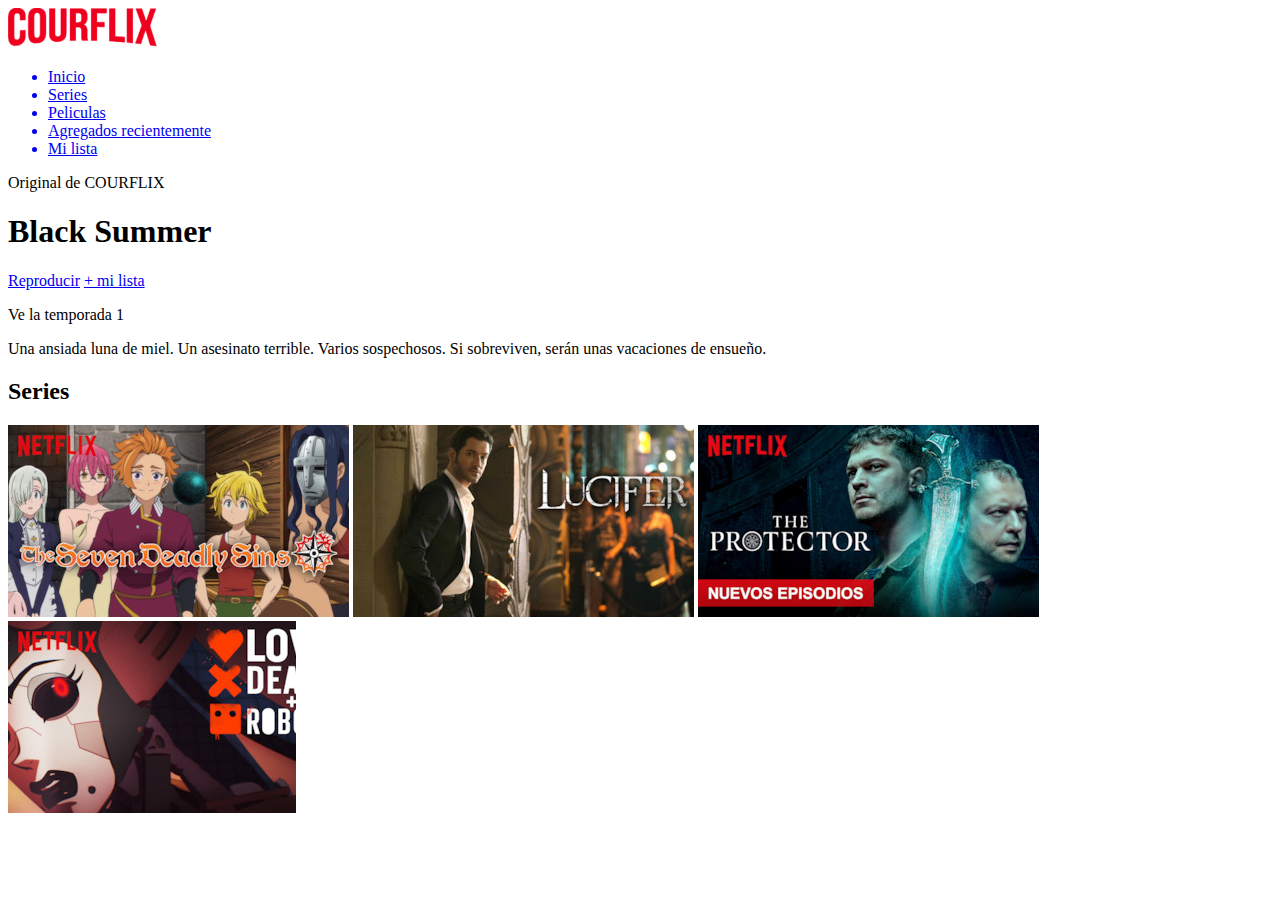
==== serie.html @ 2212c936 "feat: create html estructure" ====
<!DOCTYPE html>
<html lang="en">
  <head>
    <meta charset="UTF-8" />
    <meta name="viewport" content="width=device-width, initial-scale=1.0" />
    <title>Document</title>
  </head>
  <body>
    <header class="header-section">
      <img src="img/courflix-logo.png" alt="Courflix" class="logo" />
      <nav class="nav-bar">
        <ul>
          <a href="#"><li>Inicio</li></a>
          <a href="#"><li>Series</li></a>
          <a href="#"><li>Peliculas</li></a>
          <a href="#"><li>Agregados recientemente</li></a>
          <a href="#"><li>Mi lista</li></a>
        </ul>
      </nav>
    </header>
    <main class="main-container">
      <section class="hero-section">
        <div class="hero-header"><p>Original de COURFLIX</p></div>
        <div class="hero-body">
          <h1 class="hero-title">Black Summer</h1>
          <a href="#" class="hero-button">Reproducir</a>
          <a href="#" class="hero-button">+ mi lista</a>
          <p>Ve la temporada 1</p>
          <p>
            Una ansiada luna de miel. Un asesinato terrible. Varios sospechosos. Si
            sobreviven, serán unas vacaciones de ensueño.
          </p>
        </div>
      </section>
      <section class="series-section">
        <div class="series-subsection">
          <h2 class="series-title">Series</h2>
          <div class="series-container">
            <img src="img/the_seven_deadly_sins_img.png" alt="" class="serie-img" />
            <img src="img/lucifer_img.png" alt="" class="serie-img" />
            <img src="img/the_protector_img.png" alt="" class="serie-img" />
            <img src="img/love_death_img.png" alt="" class="serie-img" />
          </div>
        </div>
      </section>
    </main>
  </body>
</html>
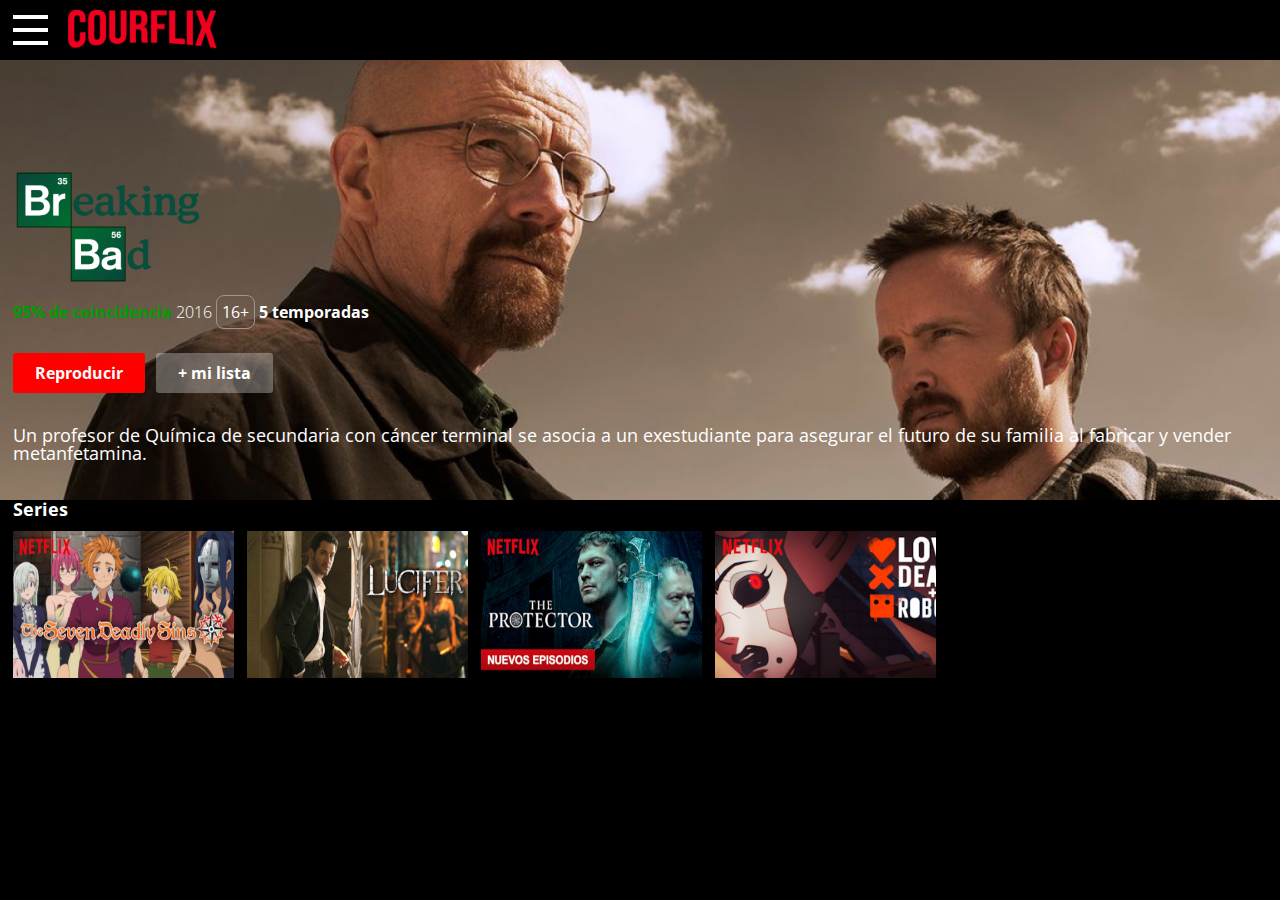
==== commit 18ae650b: "feat: add serie.html structure" ====
--- a/serie.html
+++ b/serie.html
@@ -3,32 +3,44 @@
   <head>
     <meta charset="UTF-8" />
     <meta name="viewport" content="width=device-width, initial-scale=1.0" />
-    <title>Document</title>
+    <title>Courflix</title>
+    <link rel="stylesheet" href="styles/reset.css" />
+    <link rel="stylesheet" href="styles/styles.css" />
   </head>
   <body>
     <header class="header-section">
-      <img src="img/courflix-logo.png" alt="Courflix" class="logo" />
+      <a href="#" class="burger-menu-icon"><img src="img/menu-icon.svg" alt="" /></a>
+      <a class="logo-wrapper" href="/index.html">
+        <img src="img/courflix-logo.png" alt="Courflix" class="logo" />
+      </a>
       <nav class="nav-bar">
         <ul>
-          <a href="#"><li>Inicio</li></a>
-          <a href="#"><li>Series</li></a>
-          <a href="#"><li>Peliculas</li></a>
-          <a href="#"><li>Agregados recientemente</li></a>
-          <a href="#"><li>Mi lista</li></a>
+          <a class="link" href="#"><li>Inicio</li></a>
+          <a class="link" href="#"><li>Series</li></a>
+          <a class="link" href="#"><li>Peliculas</li></a>
+          <a class="link" href="#"><li>Agregados recientemente</li></a>
+          <a class="link" href="#"><li>Mi lista</li></a>
         </ul>
       </nav>
     </header>
     <main class="main-container">
-      <section class="hero-section">
-        <div class="hero-header"><p>Original de COURFLIX</p></div>
-        <div class="hero-body">
-          <h1 class="hero-title">Black Summer</h1>
+      <section class="hero-section current-serie">
+        <div class="selected-serie">
+          <div class="logo-container">
+            <img class="serie-logo" src="img/breaking-bad-logo.png" alt="" />
+          </div>
+          <div class="serie-data">
+            <span class="affinity-data">95% de coincidencia</span>
+            <span class="year-data">2016</span>
+            <span class="age-data">16+</span>
+            <span class="seasons-data">5 temporadas</span>
+          </div>
           <a href="#" class="hero-button">Reproducir</a>
           <a href="#" class="hero-button">+ mi lista</a>
-          <p>Ve la temporada 1</p>
-          <p>
-            Una ansiada luna de miel. Un asesinato terrible. Varios sospechosos. Si
-            sobreviven, serán unas vacaciones de ensueño.
+          <p class="serie-description">
+            Un profesor de Química de secundaria con cáncer terminal se asocia a un
+            exestudiante para asegurar el futuro de su familia al fabricar y vender
+            metanfetamina.
           </p>
         </div>
       </section>
--- a/styles/styles.css
+++ b/styles/styles.css
@@ -0,0 +1,220 @@
+@import url("https://fonts.googleapis.com/css2?family=Open+Sans:wght@300;400;600;700;800&display=swap");
+* {
+  -webkit-box-sizing: border-box;
+          box-sizing: border-box;
+}
+
+body {
+  font-family: 'Open Sans', sans-serif;
+  background-color: #000;
+  margin: 0;
+  padding: 0;
+}
+
+/*
+.header-section {
+  background-color: rgba(0, 0, 0, 0.8);
+  display: flex;
+  position: fixed;
+  top: 0;
+  left: 0;
+  width: 100%;
+  padding: 12px 80px;
+  align-items: center;
+
+  .logo-wrapper {
+    width: 150px;
+    margin-right: 88px;
+    flex-shrink: 0;
+
+    .logo {
+      display: block;
+      width: 100%;
+    }
+  }
+  .nav-bar {
+    flex-shrink: 1;
+    ul {
+      display: flex;
+
+      .link {
+        text-decoration: none;
+        color: #fff;
+        font-size: 21px;
+        font-weight: 600;
+        margin-left: 24px;
+      }
+    }
+  }
+}
+*/
+.header-section {
+  background-color: rgba(0, 0, 0, 0.8);
+  display: -webkit-box;
+  display: -ms-flexbox;
+  display: flex;
+  -webkit-box-align: center;
+      -ms-flex-align: center;
+          align-items: center;
+  position: fixed;
+  top: 0;
+  left: 0;
+  width: 100%;
+  padding: 10px 13px 6.5px;
+  z-index: 2;
+}
+
+.header-section .logo-wrapper {
+  width: 130px;
+  margin-left: 20px;
+}
+
+.header-section .nav-bar {
+  display: none;
+}
+
+.main-container {
+  width: 100%;
+  color: #fff;
+}
+
+.main-container .hero-section {
+  background-image: url("../img/black-summer-img.png");
+  background-size: cover;
+  overflow: hidden;
+  padding: 72px 13px 38px;
+  position: relative;
+  width: 100%;
+  margin-top: 60px;
+}
+
+.main-container .hero-section .hero-header {
+  display: none;
+}
+
+.main-container .hero-section .hero-body .hero-title {
+  text-transform: uppercase;
+  font-weight: 700;
+  font-size: 24px;
+}
+
+.main-container .hero-section .hero-body h2 {
+  font-size: 16px;
+}
+
+.main-container .hero-section .hero-body p {
+  display: none;
+}
+
+.main-container .hero-section .hero-body .hero-button {
+  display: inline-block;
+  font-weight: 700;
+  text-decoration: none;
+  color: #fff;
+  padding: 12px 22px;
+  margin: 13px 7px 13px 0;
+  border-radius: 3px;
+  font-size: 16px;
+}
+
+.main-container .hero-section .hero-body .hero-button:first-of-type {
+  background-color: #ff0000;
+}
+
+.main-container .hero-section .hero-body .hero-button:last-of-type {
+  background-color: rgba(255, 255, 255, 0.3);
+}
+
+.main-container .hero-section.current-serie {
+  background-image: url("../img/breaking-bad-img.png");
+  background-size: cover;
+  padding: 72px 13px 38px;
+  position: relative;
+  width: 100%;
+  margin-top: 60px;
+}
+
+.main-container .hero-section.current-serie .serie-logo {
+  width: 190px;
+}
+
+.main-container .hero-section.current-serie .serie-data {
+  margin-top: -20px;
+  margin-bottom: 20px;
+  font-size: 16px;
+}
+
+.main-container .hero-section.current-serie .serie-data .affinity-data {
+  color: #009c04;
+  font-weight: 700;
+}
+
+.main-container .hero-section.current-serie .serie-data .year-data {
+  font-weight: 100;
+}
+
+.main-container .hero-section.current-serie .serie-data .age-data {
+  border: 1px solid #979797;
+  padding: 5px;
+  border-radius: 8px;
+}
+
+.main-container .hero-section.current-serie .serie-data .seasons-data {
+  font-weight: 700;
+}
+
+.main-container .hero-section.current-serie .hero-button {
+  display: inline-block;
+  font-weight: 700;
+  text-decoration: none;
+  color: #fff;
+  padding: 12px 22px;
+  margin: 13px 7px 13px 0;
+  border-radius: 3px;
+  font-size: 16px;
+}
+
+.main-container .hero-section.current-serie .hero-button:first-of-type {
+  background-color: #ff0000;
+}
+
+.main-container .hero-section.current-serie .hero-button:last-of-type {
+  background-color: rgba(255, 255, 255, 0.3);
+}
+
+.main-container .hero-section.current-serie .serie-description {
+  margin-top: 20px;
+  font-size: 18px;
+}
+
+.main-container .series-section {
+  margin-left: 13px;
+}
+
+.main-container .series-section .series-title {
+  font-weight: 700;
+  font-size: 18px;
+  margin-bottom: 13px;
+}
+
+.main-container .series-section .series-subsection {
+  margin-bottom: 22px;
+}
+
+.main-container .series-section .series-subsection .series-container {
+  display: -webkit-box;
+  display: -ms-flexbox;
+  display: flex;
+  -webkit-box-orient: horizontal;
+  -webkit-box-direction: normal;
+      -ms-flex-direction: row;
+          flex-direction: row;
+  overflow: auto;
+}
+
+.main-container .series-section .series-subsection .series-container img {
+  width: 221px;
+  height: auto;
+  margin-right: 13px;
+}
+/*# sourceMappingURL=styles.css.map */